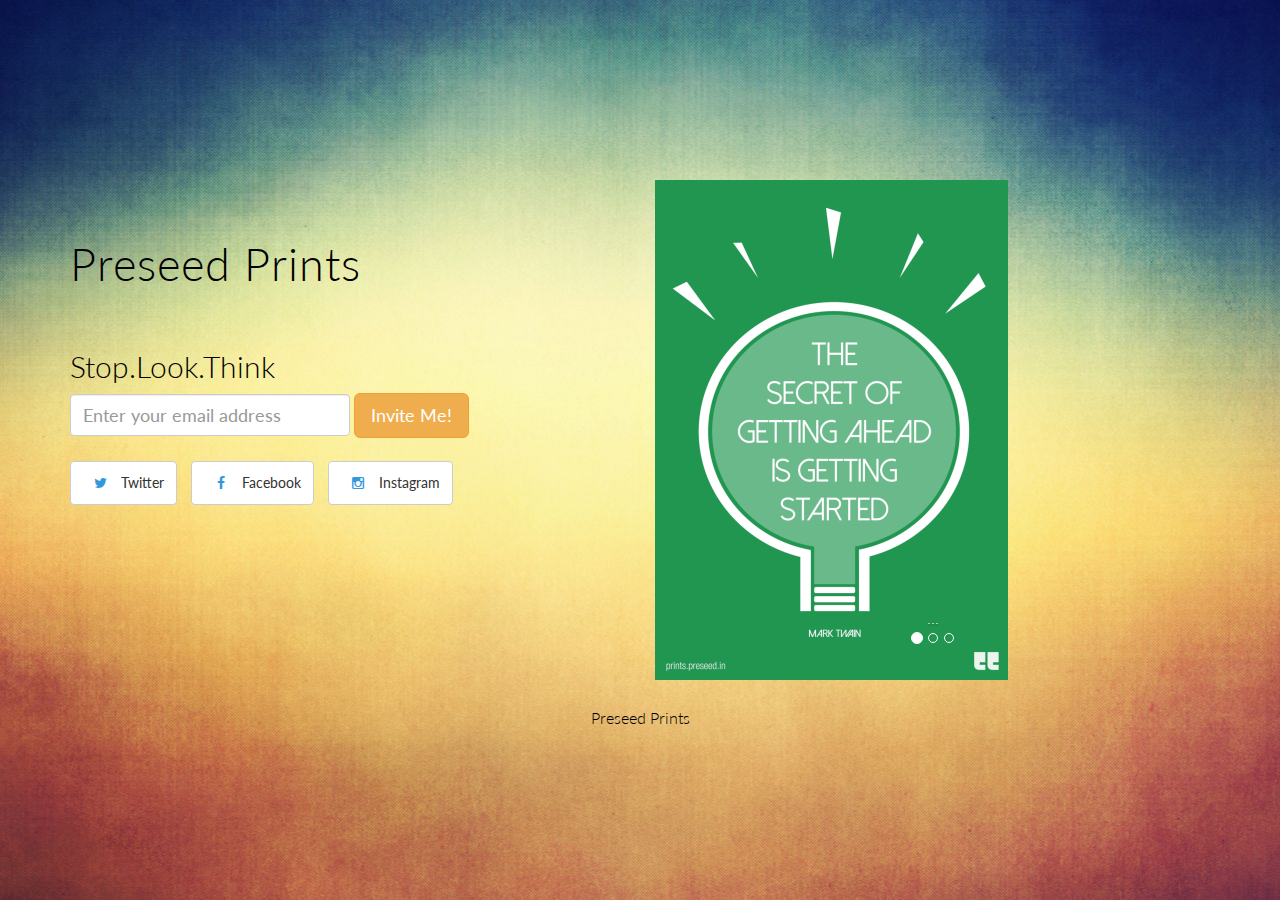
==== index.html @ 0ec36468 "Initial Commit" ====
<!DOCTYPE html>
<html lang="en">
  <head>
    <meta charset="utf-8">
    <meta http-equiv="X-UA-Compatible" content="IE=edge">
    <meta name="viewport" content="width=device-width, initial-scale=1.0">
    <meta name="description" content="">
    <meta name="author" content="">
    <link rel="shortcut icon" href="assets/img/favicon.png">

    <title>Preseed Prints</title>

    <!-- Bootstrap core CSS -->
    <link href="assets/css/bootstrap.css" rel="stylesheet">

    <!-- Custom styles for this template -->
    <link href="assets/css/main.css" rel="stylesheet">

    <!-- Fonts from Google Fonts -->
	<link href='http://fonts.googleapis.com/css?family=Lato:300,400,900' rel='stylesheet' type='text/css'>
    <link href="font-awesome-4.1.0/css/font-awesome.min.css" rel="stylesheet" type="text/css">
    <!-- HTML5 shim and Respond.js IE8 support of HTML5 elements and media queries -->
    <!--[if lt IE 9]>
      <script src="https://oss.maxcdn.com/libs/html5shiv/3.7.0/html5shiv.js"></script>
      <script src="https://oss.maxcdn.com/libs/respond.js/1.3.0/respond.min.js"></script>
    <![endif]-->
  </head>

  <body>

    <!-- Fixed navbar -->
    
        
    

	<div id="headerwrap">
		<div class="container">
			<div class="row">
				<div class="col-lg-6">
				<h1>Preseed Prints<h1>
					<h2>Stop.Look.Think</h2>
					<form class="form-inline" role="form">
					  <div class="form-group">
					    <input type="email" class="form-control" id="exampleInputEmail1" placeholder="Enter your email address">
					  </div>
					  <button type="submit" class="btn btn-warning btn-lg">Invite Me!</button>
					</form>		
					<br>
<ul class="list-inline intro-social-buttons">
                            <li>
                                <a href="#" class="btn btn-default "><i class="fa fa-twitter fa-fw"></i> <span class="network-name">Twitter</span></a>
                            </li>
                            <li>
                                <a href="#" class="btn btn-default "><i class="fa fa-facebook fa-fw"></i> <span class="network-name">Facebook</span></a>
                            </li>
                            <li>
                                <a href="#" class="btn btn-default "><i class="fa fa-instagram fa-fw"></i> <span class="network-name">Instagram</span></a>
                            </li>
                        </ul>
					
				</div><!-- /col-lg-6 -->
				
				<div class="col-lg-6">
					
					<div id="carousel-example-generic" class="carousel slide" data-ride="carousel">
  <!-- Indicators -->
  <ol class="carousel-indicators">
    <li data-target="#carousel-example-generic" data-slide-to="0" class="active"></li>
    <li data-target="#carousel-example-generic" data-slide-to="1"></li>
    <li data-target="#carousel-example-generic" data-slide-to="2"></li>
  </ol>

  <!-- Wrapper for slides -->
  <div class="carousel-inner">
    <div class="item active">
      <img src="assets/img/batch1 -57.png" alt="...">
      <div class="carousel-caption">
        ...
      </div>
    </div>
    <div class="item">
      <img src="assets/img/batch3 2.png" alt="...">
      <div class="carousel-caption">
        ...
      </div>

    </div>
	<div class="item">
      <img src="assets/img/batch2 3.png" alt="...">
      <div class="carousel-caption">
        ...
      </div>

    </div>
    
  </div>

  <!-- Controls -->
  <!--<a class="left carousel-control" href="#carousel-example-generic" role="button" data-slide="prev">
    <span class="glyphicon glyphicon-chevron-left"></span>
  </a>
  <a class="right carousel-control" href="#carousel-example-generic" role="button" data-slide="next">
    <span class="glyphicon glyphicon-chevron-right"></span>
  </a> -->
</div>
					<br>
				</div><!-- /col-lg-6 -->
				
			</div><!-- /row -->
		</div><!-- /container -->
	</div><!-- /headerwrap -->
	
	
	<div class="container">
		
		<div class="row centered">
			
			<div class="col-lg-3"></div>
		</div><!-- /row -->
		
		<p class="centered">Preseed Prints</p>
	</div><!-- /container -->
	

    <!-- Bootstrap core JavaScript
    ================================================== -->
    <!-- Placed at the end of the document so the pages load faster -->
    <script src="https://code.jquery.com/jquery-1.10.2.min.js"></script>
    <script src="assets/js/bootstrap.min.js"></script>
  </body>
</html>
---- assets/css/main.css ----
/*
 * Author: Carlos Alvarez
 * URL: http://alvarez.is
 *
 * Project Name: FLATTY - Free Bootstrap 3 Theme
 * Version: 1.0
 * URL: http://blacktie.co
 */

body {
background: url(../img/pp.jpg) no-repeat center top;
  background-color: #ffffff;
    font-family: 'Lato', sans-serif;
    font-weight: 300;
    font-size: 16px;
    color: #000000;

    -webkit-font-smoothing: antialiased;
    -webkit-overflow-scrolling: touch;
}

/* Titles */
h1, h2, h3, h4, h5, h6 {
    font-family: 'Lato', sans-serif;
    font-weight: 300;
    color: #000000;
}

h1 {
	font-size: 50px;
	color:black
}

h3 {
	color: #000000;
	font-weight: 400;
}

h4 {
	color: #000000;
	font-weight: 400;
	font-size: 20px;
}

/* Paragraph & Typographic */
p {
    line-height: 28px;
    margin-bottom: 25px;
    font-size: 16px;
}

.centered {
    text-align: center;
}

/* Links */
a {
    color: #3498db;
    word-wrap: break-word;

    -webkit-transition: color 0.1s ease-in, background 0.1s ease-in;
    -moz-transition: color 0.1s ease-in, background 0.1s ease-in;
    -ms-transition: color 0.1s ease-in, background 0.1s ease-in;
    -o-transition: color 0.1s ease-in, background 0.1s ease-in;
    transition: color 0.1s ease-in, background 0.1s ease-in;
}

a:hover,
a:focus {
    color: #7b7b7b;
    text-decoration: none;
    outline: 0;
}

a:before,
a:after {
    -webkit-transition: color 0.1s ease-in, background 0.1s ease-in;
    -moz-transition: color 0.1s ease-in, background 0.1s ease-in;
    -ms-transition: color 0.1s ease-in, background 0.1s ease-in;
    -o-transition: color 0.1s ease-in, background 0.1s ease-in;
    transition: color 0.1s ease-in, background 0.1s ease-in;
}

 hr {
    display: block;
    height: 1px;
    border: 0;
    border-top: 1px solid #ccc;
    margin: 1em 0;
    padding: 0;
}

.navbar-default {
	background-color: #000;
	border-color: transparent;
}

.navbar-default .navbar-brand {
	color: white;
}

.navbar-default .navbar-nav > li > a {
	color: white;
}

/* Helpers */

.mt {
	margin-top: 40px;
	margin-bottom: 40px;
}

.form-control {
	height: 42px;
	font-size: 18px;
	width: 280px;
}

i {
	margin: 8px;
	color: #3498db; 
}


/* HeaderWrap */
#headerwrap {
	/*background: url(../img/pp.jpg) no-repeat center top; */
	/*background-color: #000000;*/
	
	margin-top: -20px;
	padding-top:200px;
	background-attachment: relative;
	background-position: center center;
	min-height: 650px;
	width: 100%;
	
    -webkit-background-size: 100%;
    -moz-background-size: 100%;
    -o-background-size: 100%;
    background-size: 100%;

    -webkit-background-size: cover;
    -moz-background-size: cover;
    -o-background-size: cover;
    background-size: cover;
}

#headerwrap h1 {
	margin-top: 60px;
	margin-bottom: 15px;
	color: black;
	font-size: 45px;
	font-weight: 300;
	letter-spacing: 1px;
}
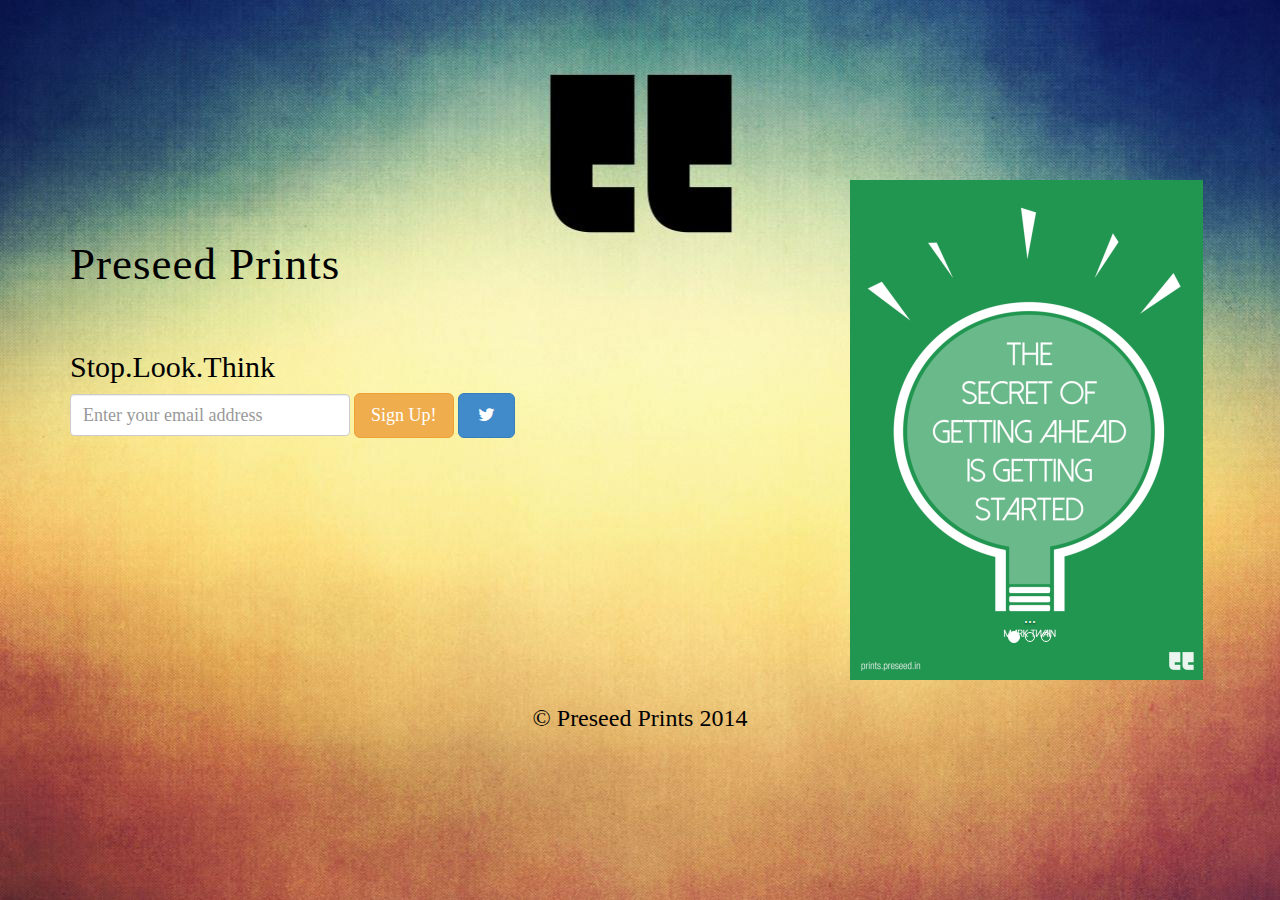
==== commit 22197c16: "Stage1" ====
--- a/index.html
+++ b/index.html
@@ -36,31 +36,21 @@
 	<div id="headerwrap">
 		<div class="container">
 			<div class="row">
-				<div class="col-lg-6">
+				<div class="col-md-8 col-xs-12 col-sm-6 col-lg-8">
 				<h1>Preseed Prints<h1>
 					<h2>Stop.Look.Think</h2>
 					<form class="form-inline" role="form">
 					  <div class="form-group">
-					    <input type="email" class="form-control" id="exampleInputEmail1" placeholder="Enter your email address">
+					    <input type="email" class="form-control" id="exampleInputEmail1" title="Don't worry. We won't spam you." placeholder="Enter your email address">
 					  </div>
-					  <button type="submit" class="btn btn-warning btn-lg">Invite Me!</button>
+					  <button type="submit" class="btn btn-warning btn-lg" title="Do it now">Sign Up!</button>
+					  <button class="btn btn-lg btn-primary" title="tweet" type="button"><span class="fa fa-twitter fa-fw"></span></button>
 					</form>		
 					<br>
-<ul class="list-inline intro-social-buttons">
-                            <li>
-                                <a href="#" class="btn btn-default "><i class="fa fa-twitter fa-fw"></i> <span class="network-name">Twitter</span></a>
-                            </li>
-                            <li>
-                                <a href="#" class="btn btn-default "><i class="fa fa-facebook fa-fw"></i> <span class="network-name">Facebook</span></a>
-                            </li>
-                            <li>
-                                <a href="#" class="btn btn-default "><i class="fa fa-instagram fa-fw"></i> <span class="network-name">Instagram</span></a>
-                            </li>
-                        </ul>
 					
 				</div><!-- /col-lg-6 -->
 				
-				<div class="col-lg-6">
+				<div class="col-md-4 col-xs-6 hidden-sm col-lg-4">
 					
 					<div id="carousel-example-generic" class="carousel slide" data-ride="carousel">
   <!-- Indicators -->
@@ -118,7 +108,7 @@
 			<div class="col-lg-3"></div>
 		</div><!-- /row -->
 		
-		<p class="centered">Preseed Prints</p>
+		<p class="centered">&copy; Preseed Prints 2014</p>
 	</div><!-- /container -->
 	
 
--- a/assets/css/main.css
+++ b/assets/css/main.css
@@ -8,9 +8,11 @@
  */
 
 body {
-background: url(../img/pp.jpg) no-repeat center top;
+
+background: url(../img/pp3.jpg) no-repeat center top;
+
   background-color: #ffffff;
-    font-family: 'Lato', sans-serif;
+    font-family: 'Droid Serif';
     font-weight: 300;
     font-size: 16px;
     color: #000000;
@@ -21,7 +23,7 @@
 
 /* Titles */
 h1, h2, h3, h4, h5, h6 {
-    font-family: 'Lato', sans-serif;
+    font-family: 'Droid Serif';
     font-weight: 300;
     color: #000000;
 }
@@ -46,7 +48,7 @@
 p {
     line-height: 28px;
     margin-bottom: 25px;
-    font-size: 16px;
+    font-size: 24px;
 }
 
 .centered {
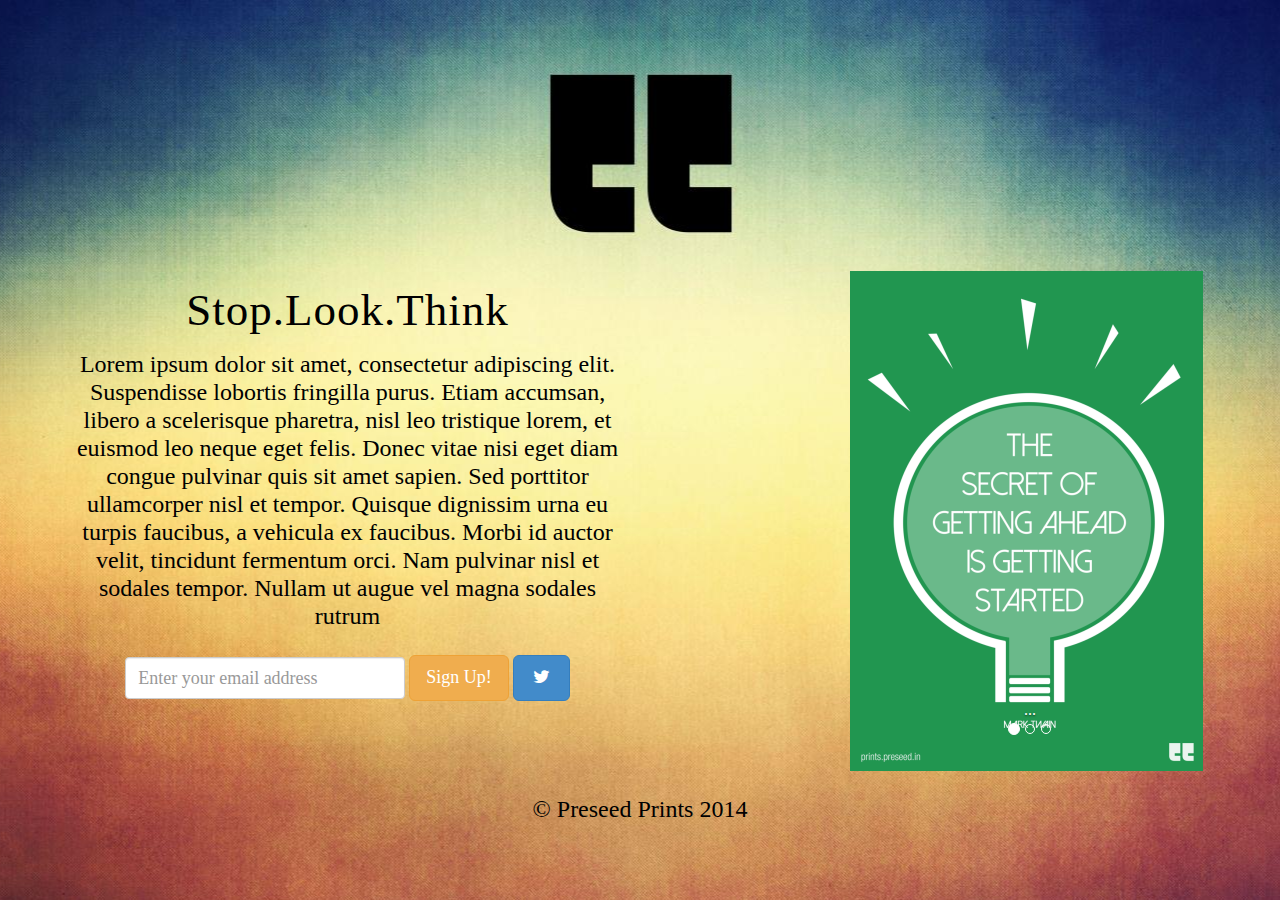
==== commit 06016c62: "Stage 2" ====
--- a/index.html
+++ b/index.html
@@ -36,22 +36,26 @@
 	<div id="headerwrap">
 		<div class="container">
 			<div class="row">
-				<div class="col-md-8 col-xs-12 col-sm-6 col-lg-8">
-				<h1>Preseed Prints<h1>
-					<h2>Stop.Look.Think</h2>
+			
+				<div class="col-md-6 col-xs-12 col-sm-4 col-lg-6 text-center v-center">
+				<br><br>
+					<h1>Stop.Look.Think</h1>
+					<p>
+					Lorem ipsum dolor sit amet, consectetur adipiscing elit. Suspendisse lobortis fringilla purus. Etiam accumsan, libero a scelerisque pharetra, nisl leo tristique lorem, et euismod leo neque eget felis. Donec vitae nisi eget diam congue pulvinar quis sit amet sapien. Sed porttitor ullamcorper nisl et tempor. Quisque dignissim urna eu turpis faucibus, a vehicula ex faucibus. Morbi id auctor velit, tincidunt fermentum orci. Nam pulvinar nisl et sodales tempor. Nullam ut augue vel magna sodales rutrum
+					</p>
 					<form class="form-inline" role="form">
 					  <div class="form-group">
 					    <input type="email" class="form-control" id="exampleInputEmail1" title="Don't worry. We won't spam you." placeholder="Enter your email address">
 					  </div>
-					  <button type="submit" class="btn btn-warning btn-lg" title="Do it now">Sign Up!</button>
+					  <button type="submit" class="btn btn-warning btn-lg">Sign Up!</button>
 					  <button class="btn btn-lg btn-primary" title="tweet" type="button"><span class="fa fa-twitter fa-fw"></span></button>
 					</form>		
 					<br>
 					
 				</div><!-- /col-lg-6 -->
 				
-				<div class="col-md-4 col-xs-6 hidden-sm col-lg-4">
-					
+				<div class="col-md-4 hidden-xs col-md-offset-2 hidden-sm col-lg-4">
+					<br><br><br><br>
 					<div id="carousel-example-generic" class="carousel slide" data-ride="carousel">
   <!-- Indicators -->
   <ol class="carousel-indicators">
--- a/assets/css/main.css
+++ b/assets/css/main.css
@@ -26,6 +26,7 @@
     font-family: 'Droid Serif';
     font-weight: 300;
     color: #000000;
+	
 }
 
 h1 {
